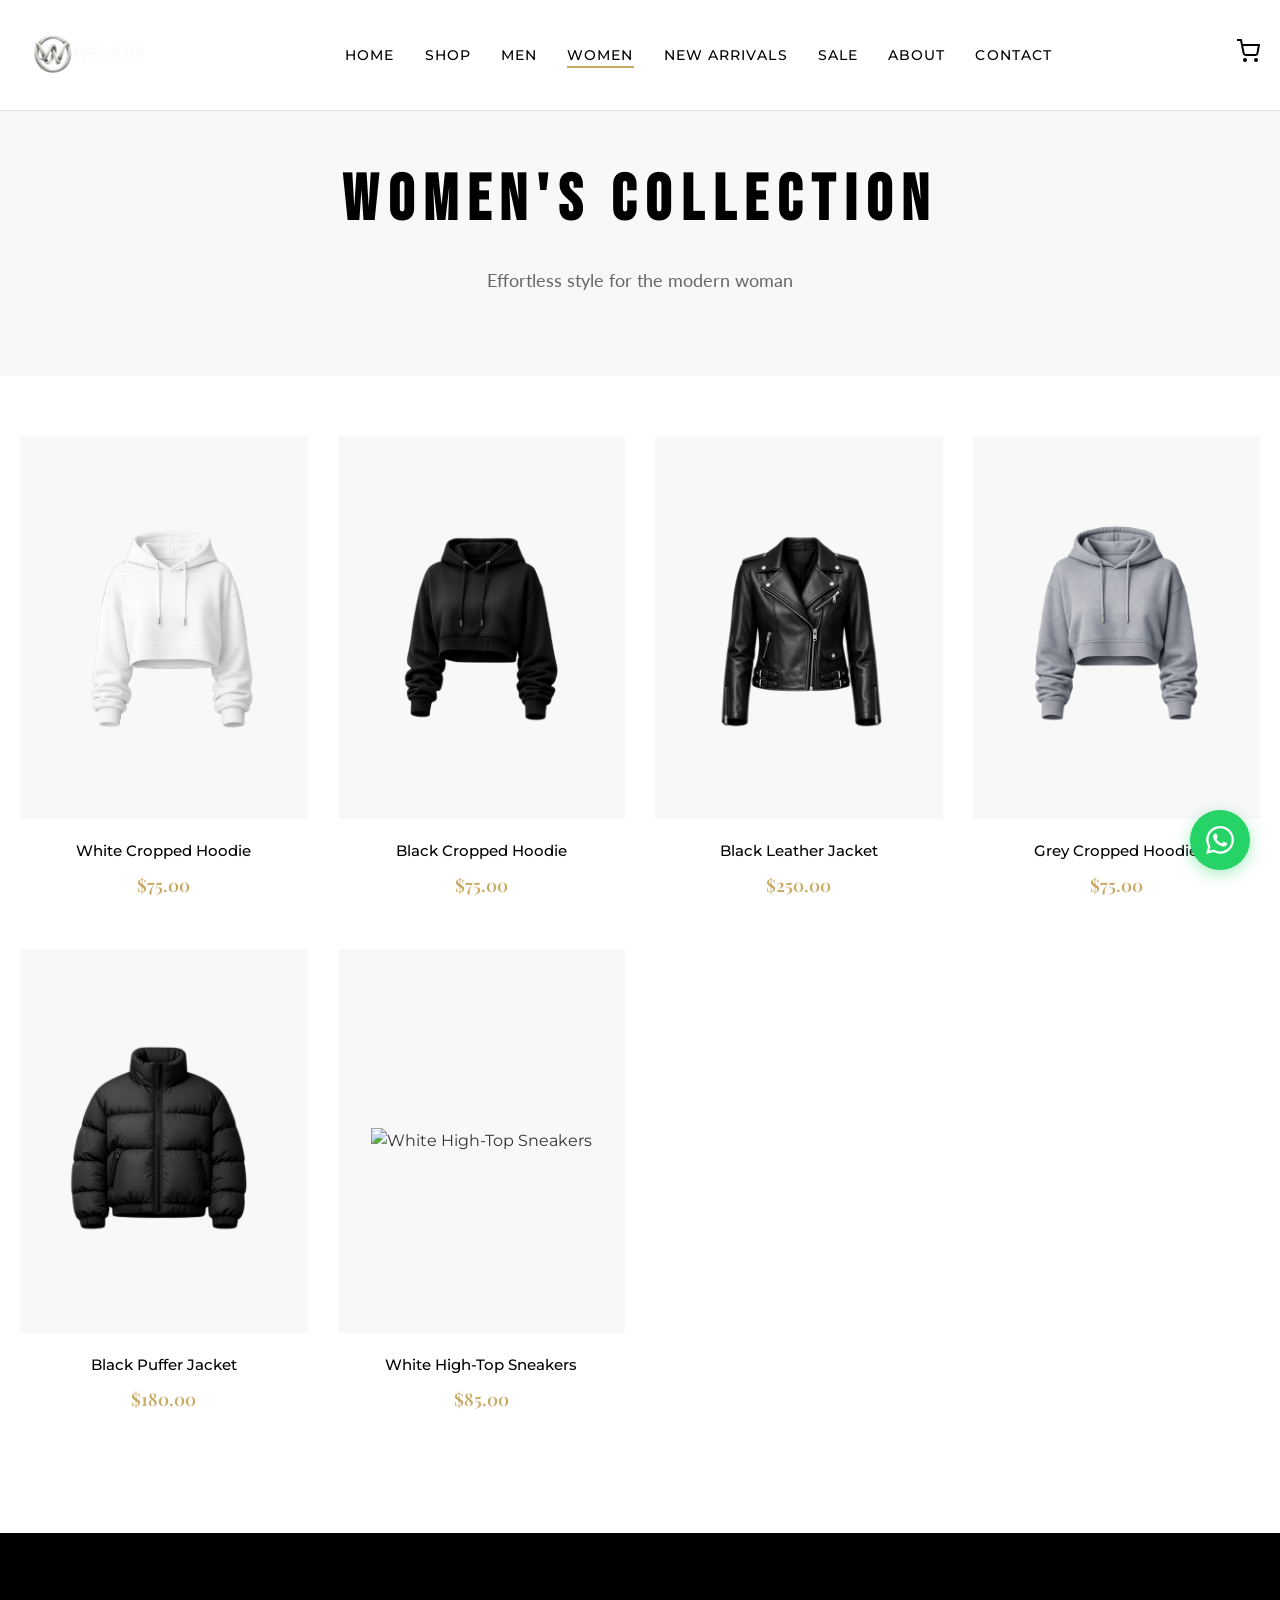
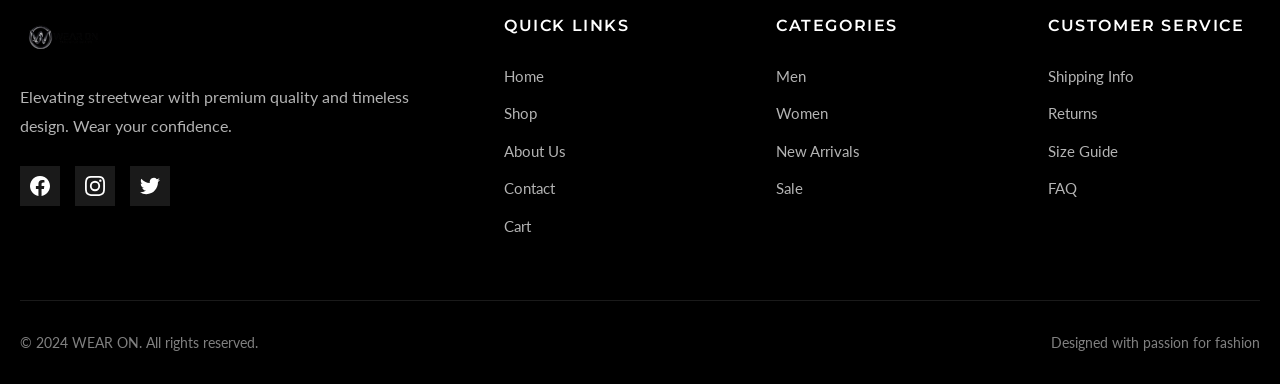
==== women.html @ d47f29a5 "Add files via upload" ====
<!DOCTYPE html>
<html lang="en">
<head>
    <meta charset="UTF-8">
    <meta name="viewport" content="width=device-width, initial-scale=1.0">
    <title>Women's Collection | WEAR ON - Premium Streetwear Fashion</title>
    <link rel="preconnect" href="https://fonts.googleapis.com">
    <link rel="preconnect" href="https://fonts.gstatic.com" crossorigin>
    <link href="https://fonts.googleapis.com/css2?family=Playfair+Display:wght@400;500;600;700&family=Montserrat:wght@300;400;500;600;700&family=Bebas+Neue&family=Lato:wght@300;400;700&display=swap" rel="stylesheet">
    <link rel="stylesheet" href="styles.css">
    <link rel="icon" type="image/png" href="logo2.png">
</head>
<body>
    <!-- Navigation -->
    <nav class="navbar">
        <div class="nav-container">
            <div class="nav-logo">
                <a href="index.html">
                    <img src="logo2.png" alt="WEAR ON" class="logo-img">
                </a>
            </div>
            <ul class="nav-menu">
                <li><a href="index.html" class="nav-link">Home</a></li>
                <li><a href="shop.html" class="nav-link">Shop</a></li>
                <li><a href="men.html" class="nav-link">Men</a></li>
                <li><a href="women.html" class="nav-link active">Women</a></li>
                <li><a href="new-arrivals.html" class="nav-link">New Arrivals</a></li>
                <li><a href="sale.html" class="nav-link">Sale</a></li>
                <li><a href="about.html" class="nav-link">About</a></li>
                <li><a href="contact.html" class="nav-link">Contact</a></li>
            </ul>
            <div class="nav-icons">
                <a href="cart.html" class="cart-icon">
                    <svg width="24" height="24" viewBox="0 0 24 24" fill="none" stroke="currentColor" stroke-width="2">
                        <circle cx="9" cy="21" r="1"></circle>
                        <circle cx="20" cy="21" r="1"></circle>
                        <path d="M1 1h4l2.68 13.39a2 2 0 0 0 2 1.61h9.72a2 2 0 0 0 2-1.61L23 6H6"></path>
                    </svg>
                    <span class="cart-count">0</span>
                </a>
                <button class="mobile-menu-toggle" id="mobileMenuToggle">
                    <span></span>
                    <span></span>
                    <span></span>
                </button>
            </div>
        </div>
    </nav>

    <!-- Mobile Menu -->
    <div class="mobile-menu" id="mobileMenu">
        <ul class="mobile-nav-menu">
            <li><a href="index.html">Home</a></li>
            <li><a href="shop.html">Shop</a></li>
            <li><a href="men.html">Men</a></li>
            <li><a href="women.html">Women</a></li>
            <li><a href="new-arrivals.html">New Arrivals</a></li>
            <li><a href="sale.html">Sale</a></li>
            <li><a href="about.html">About</a></li>
            <li><a href="contact.html">Contact</a></li>
        </ul>
    </div>

    <!-- Page Header -->
    <section class="page-header">
        <div class="container">
            <h1 class="page-title">WOMEN'S COLLECTION</h1>
            <p class="page-subtitle">Effortless style for the modern woman</p>
        </div>
    </section>

    <!-- Shop Section -->
    <section class="shop-section">
        <div class="container">
            <div class="products-grid">
                <!-- Women's Products -->
                <div class="product-card" data-id="2" data-name="White Cropped Hoodie" data-price="75">
                    <div class="product-image">
                        <img src="hoodie1.png" alt="White Cropped Hoodie">
                        <div class="product-actions">
                            <button class="add-to-cart-btn">Add to Cart</button>
                        </div>
                    </div>
                    <div class="product-info">
                        <h3 class="product-name">White Cropped Hoodie</h3>
                        <p class="product-price">$75.00</p>
                    </div>
                </div>

                <div class="product-card" data-id="7" data-name="Black Cropped Hoodie" data-price="75">
                    <div class="product-image">
                        <img src="hoodie2.png" alt="Black Cropped Hoodie">
                        <div class="product-actions">
                            <button class="add-to-cart-btn">Add to Cart</button>
                        </div>
                    </div>
                    <div class="product-info">
                        <h3 class="product-name">Black Cropped Hoodie</h3>
                        <p class="product-price">$75.00</p>
                    </div>
                </div>

                <div class="product-card" data-id="8" data-name="Black Leather Jacket" data-price="250">
                    <div class="product-image">
                        <img src="jacket2.png" alt="Black Leather Jacket">
                        <div class="product-actions">
                            <button class="add-to-cart-btn">Add to Cart</button>
                        </div>
                    </div>
                    <div class="product-info">
                        <h3 class="product-name">Black Leather Jacket</h3>
                        <p class="product-price">$250.00</p>
                    </div>
                </div>

                <div class="product-card" data-id="14" data-name="Grey Cropped Hoodie" data-price="75">
                    <div class="product-image">
                        <img src="hoodie3.png" alt="Grey Cropped Hoodie">
                        <div class="product-actions">
                            <button class="add-to-cart-btn">Add to Cart</button>
                        </div>
                    </div>
                    <div class="product-info">
                        <h3 class="product-name">Grey Cropped Hoodie</h3>
                        <p class="product-price">$75.00</p>
                    </div>
                </div>

                <div class="product-card" data-id="15" data-name="Black Puffer Jacket" data-price="180">
                    <div class="product-image">
                        <img src="jacket4.png" alt="Black Puffer Jacket">
                        <div class="product-actions">
                            <button class="add-to-cart-btn">Add to Cart</button>
                        </div>
                    </div>
                    <div class="product-info">
                        <h3 class="product-name">Black Puffer Jacket</h3>
                        <p class="product-price">$180.00</p>
                    </div>
                </div>

                <div class="product-card" data-id="17" data-name="White High-Top Sneakers" data-price="85">
                    <div class="product-image">
                        <img src="shoes3.png" alt="White High-Top Sneakers">
                        <div class="product-actions">
                            <button class="add-to-cart-btn">Add to Cart</button>
                        </div>
                    </div>
                    <div class="product-info">
                        <h3 class="product-name">White High-Top Sneakers</h3>
                        <p class="product-price">$85.00</p>
                    </div>
                </div>
            </div>
        </div>
    </section>

    <!-- Footer -->
    <footer class="footer">
        <div class="container">
            <div class="footer-grid">
                <div class="footer-brand">
                    <img src="logo2.png" alt="WEAR ON" class="footer-logo">
                    <p>Elevating streetwear with premium quality and timeless design. Wear your confidence.</p>
                    <div class="social-links">
                        <a href="#" class="social-link">
                            <svg width="20" height="20" viewBox="0 0 24 24" fill="currentColor">
                                <path d="M24 12.073c0-6.627-5.373-12-12-12s-12 5.373-12 12c0 5.99 4.388 10.954 10.125 11.854v-8.385H7.078v-3.47h3.047V9.43c0-3.007 1.792-4.669 4.533-4.669 1.312 0 2.686.235 2.686.235v2.953H15.83c-1.491 0-1.956.925-1.956 1.874v2.25h3.328l-.532 3.47h-2.796v8.385C19.612 23.027 24 18.062 24 12.073z"/>
                            </svg>
                        </a>
                        <a href="#" class="social-link">
                            <svg width="20" height="20" viewBox="0 0 24 24" fill="currentColor">
                                <path d="M12 2.163c3.204 0 3.584.012 4.85.07 3.252.148 4.771 1.691 4.919 4.919.058 1.265.069 1.645.069 4.849 0 3.205-.012 3.584-.069 4.849-.149 3.225-1.664 4.771-4.919 4.919-1.266.058-1.644.07-4.85.07-3.204 0-3.584-.012-4.849-.07-3.26-.149-4.771-1.699-4.919-4.92-.058-1.265-.07-1.644-.07-4.849 0-3.204.013-3.583.07-4.849.149-3.227 1.664-4.771 4.919-4.919 1.266-.057 1.645-.069 4.849-.069zM12 0C8.741 0 8.333.014 7.053.072 2.695.272.273 2.69.073 7.052.014 8.333 0 8.741 0 12c0 3.259.014 3.668.072 4.948.2 4.358 2.618 6.78 6.98 6.98C8.333 23.986 8.741 24 12 24c3.259 0 3.668-.014 4.948-.072 4.354-.2 6.782-2.618 6.979-6.98.059-1.28.073-1.689.073-4.948 0-3.259-.014-3.667-.072-4.947-.196-4.354-2.617-6.78-6.979-6.98C15.668.014 15.259 0 12 0zm0 5.838a6.162 6.162 0 100 12.324 6.162 6.162 0 000-12.324zM12 16a4 4 0 110-8 4 4 0 010 8zm6.406-11.845a1.44 1.44 0 100 2.881 1.44 1.44 0 000-2.881z"/>
                            </svg>
                        </a>
                        <a href="#" class="social-link">
                            <svg width="20" height="20" viewBox="0 0 24 24" fill="currentColor">
                                <path d="M23.953 4.57a10 10 0 01-2.825.775 4.958 4.958 0 002.163-2.723c-.951.555-2.005.959-3.127 1.184a4.92 4.92 0 00-8.384 4.482C7.69 8.095 4.067 6.13 1.64 3.162a4.822 4.822 0 00-.666 2.475c0 1.71.87 3.213 2.188 4.096a4.904 4.904 0 01-2.228-.616v.06a4.923 4.923 0 003.946 4.827 4.996 4.996 0 01-2.212.085 4.936 4.936 0 004.604 3.417 9.867 9.867 0 01-6.102 2.105c-.39 0-.779-.023-1.17-.067a13.995 13.995 0 007.557 2.209c9.053 0 13.998-7.496 13.998-13.985 0-.21 0-.42-.015-.63A9.935 9.935 0 0024 4.59z"/>
                            </svg>
                        </a>
                    </div>
                </div>
                
                <div class="footer-links">
                    <h4>Quick Links</h4>
                    <ul>
                        <li><a href="index.html">Home</a></li>
                        <li><a href="shop.html">Shop</a></li>
                        <li><a href="about.html">About Us</a></li>
                        <li><a href="contact.html">Contact</a></li>
                        <li><a href="cart.html">Cart</a></li>
                    </ul>
                </div>
                
                <div class="footer-links">
                    <h4>Categories</h4>
                    <ul>
                        <li><a href="men.html">Men</a></li>
                        <li><a href="women.html">Women</a></li>
                        <li><a href="new-arrivals.html">New Arrivals</a></li>
                        <li><a href="sale.html">Sale</a></li>
                    </ul>
                </div>
                
                <div class="footer-links">
                    <h4>Customer Service</h4>
                    <ul>
                        <li><a href="#">Shipping Info</a></li>
                        <li><a href="#">Returns</a></li>
                        <li><a href="#">Size Guide</a></li>
                        <li><a href="#">FAQ</a></li>
                    </ul>
                </div>
            </div>
            
            <div class="footer-bottom">
                <p>&copy; 2024 WEAR ON. All rights reserved.</p>
                <p>Designed with passion for fashion</p>
            </div>
        </div>
    </footer>

    <!-- Cart Notification -->
    <div class="cart-notification" id="cartNotification">
        <div class="notification-content">
            <svg width="24" height="24" viewBox="0 0 24 24" fill="none" stroke="currentColor" stroke-width="2">
                <polyline points="20 6 9 17 4 12"></polyline>
            </svg>
            <span>Item added to cart!</span>
        </div>
    </div>

    <!-- WhatsApp Float Button -->
    <a href="https://wa.me/923312313737" target="_blank" class="whatsapp-float">
        <svg width="28" height="28" viewBox="0 0 24 24" fill="currentColor">
            <path d="M17.472 14.382c-.297-.149-1.758-.867-2.03-.967-.273-.099-.471-.148-.67.15-.197.297-.767.966-.94 1.164-.173.199-.347.223-.644.075-.297-.15-1.255-.463-2.39-1.475-.883-.788-1.48-1.761-1.653-2.059-.173-.297-.018-.458.13-.606.134-.133.298-.347.446-.52.149-.174.198-.298.298-.497.099-.198.05-.371-.025-.52-.075-.149-.669-1.612-.916-2.207-.242-.579-.487-.5-.669-.51-.173-.008-.371-.01-.57-.01-.198 0-.52.074-.792.372-.272.297-1.04 1.016-1.04 2.479 0 1.462 1.065 2.875 1.213 3.074.149.198 2.096 3.2 5.077 4.487.709.306 1.262.489 1.694.625.712.227 1.36.195 1.871.118.571-.085 1.758-.719 2.006-1.413.248-.694.248-1.289.173-1.413-.074-.124-.272-.198-.57-.347m-5.421 7.403h-.004a9.87 9.87 0 01-5.031-1.378l-.361-.214-3.741.982.998-3.648-.235-.374a9.86 9.86 0 01-1.51-5.26c.001-5.45 4.436-9.884 9.888-9.884 2.64 0 5.122 1.03 6.988 2.898a9.825 9.825 0 012.893 6.994c-.003 5.45-4.437 9.884-9.885 9.884m8.413-18.297A11.815 11.815 0 0012.05 0C5.495 0 .16 5.335.157 11.892c0 2.096.547 4.142 1.588 5.945L.057 24l6.305-1.654a11.882 11.882 0 005.683 1.448h.005c6.554 0 11.89-5.335 11.893-11.893a11.821 11.821 0 00-3.48-8.413Z"/>
        </svg>
    </a>

    <script src="script.js"></script>
</body>
</html>
---- styles.css ----
/* ========================================
   WEAR ON - Premium Streetwear Styles
   Multiple Fonts: Playfair Display, Montserrat, Bebas Neue, Lato
======================================== */

/* CSS Variables */
:root {
    --primary-color: #000000;
    --secondary-color: #ffffff;
    --accent-color: #c9a962;
    --text-color: #333333;
    --text-light: #666666;
    --bg-light: #f8f8f8;
    --bg-dark: #1a1a1a;
    --border-color: #e0e0e0;
    --success-color: #28a745;
    --whatsapp-color: #25d366;
    
    --font-display: 'Playfair Display', serif;
    --font-body: 'Montserrat', sans-serif;
    --font-accent: 'Bebas Neue', sans-serif;
    --font-alt: 'Lato', sans-serif;
    
    --transition: all 0.3s ease;
    --shadow: 0 4px 20px rgba(0, 0, 0, 0.1);
    --shadow-hover: 0 8px 30px rgba(0, 0, 0, 0.15);
}

/* Reset & Base */
* {
    margin: 0;
    padding: 0;
    box-sizing: border-box;
}

html {
    scroll-behavior: smooth;
}

body {
    font-family: var(--font-body);
    color: var(--text-color);
    line-height: 1.6;
    background-color: var(--secondary-color);
    overflow-x: hidden;
}

a {
    text-decoration: none;
    color: inherit;
    transition: var(--transition);
}

ul {
    list-style: none;
}

img {
    max-width: 100%;
    height: auto;
    display: block;
}

.container {
    max-width: 1400px;
    margin: 0 auto;
    padding: 0 20px;
}

/* ========================================
   Typography
======================================== */

.section-title {
    font-family: var(--font-display);
    font-size: 3rem;
    font-weight: 600;
    text-align: center;
    margin-bottom: 1rem;
    color: var(--primary-color);
    letter-spacing: -0.02em;
}

.section-subtitle {
    font-family: var(--font-alt);
    font-size: 1.1rem;
    text-align: center;
    color: var(--text-light);
    margin-bottom: 3rem;
    font-weight: 300;
}

/* ========================================
   Buttons
======================================== */

.btn {
    display: inline-flex;
    align-items: center;
    justify-content: center;
    gap: 8px;
    padding: 14px 32px;
    font-family: var(--font-body);
    font-size: 0.9rem;
    font-weight: 600;
    text-transform: uppercase;
    letter-spacing: 0.1em;
    border: none;
    cursor: pointer;
    transition: var(--transition);
    border-radius: 0;
}

.btn-primary {
    background-color: var(--primary-color);
    color: var(--secondary-color);
}

.btn-primary:hover {
    background-color: var(--accent-color);
    transform: translateY(-2px);
    box-shadow: var(--shadow);
}

.btn-secondary {
    background-color: transparent;
    color: var(--primary-color);
    border: 2px solid var(--primary-color);
}

.btn-secondary:hover {
    background-color: var(--primary-color);
    color: var(--secondary-color);
}

.btn-whatsapp {
    background-color: var(--whatsapp-color);
    color: var(--secondary-color);
    padding: 16px 32px;
    font-size: 1rem;
}

.btn-whatsapp:hover {
    background-color: #128c7e;
    transform: translateY(-2px);
    box-shadow: 0 4px 15px rgba(37, 211, 102, 0.4);
}

/* ========================================
   Navigation
======================================== */

.navbar {
    position: fixed;
    top: 0;
    left: 0;
    width: 100%;
    background-color: rgba(255, 255, 255, 0.95);
    backdrop-filter: blur(10px);
    z-index: 1000;
    border-bottom: 1px solid var(--border-color);
    transition: var(--transition);
}

.nav-container {
    max-width: 1400px;
    margin: 0 auto;
    padding: 15px 20px;
    display: flex;
    justify-content: space-between;
    align-items: center;
}

.nav-logo .logo-img {
    height: 80px;
    width: auto;
}

.nav-menu {
    display: flex;
    gap: 30px;
}

.nav-link {
    font-family: var(--font-body);
    font-size: 0.85rem;
    font-weight: 500;
    text-transform: uppercase;
    letter-spacing: 0.08em;
    color: var(--primary-color);
    position: relative;
    padding: 5px 0;
}

.nav-link::after {
    content: '';
    position: absolute;
    bottom: 0;
    left: 0;
    width: 0;
    height: 2px;
    background-color: var(--accent-color);
    transition: var(--transition);
}

.nav-link:hover::after,
.nav-link.active::after {
    width: 100%;
}

.nav-icons {
    display: flex;
    align-items: center;
    gap: 20px;
}

.cart-icon {
    position: relative;
    color: var(--primary-color);
    transition: var(--transition);
}

.cart-icon:hover {
    color: var(--accent-color);
}

.cart-count {
    position: absolute;
    top: -8px;
    right: -8px;
    background-color: var(--accent-color);
    color: var(--secondary-color);
    font-size: 0.7rem;
    font-weight: 700;
    width: 18px;
    height: 18px;
    border-radius: 50%;
    display: flex;
    align-items: center;
    justify-content: center;
}

.mobile-menu-toggle {
    display: none;
    flex-direction: column;
    gap: 5px;
    background: none;
    border: none;
    cursor: pointer;
    padding: 5px;
}

.mobile-menu-toggle span {
    display: block;
    width: 25px;
    height: 2px;
    background-color: var(--primary-color);
    transition: var(--transition);
}

.mobile-menu {
    display: none;
    position: fixed;
    top: 80px;
    left: 0;
    width: 100%;
    height: calc(100vh - 80px);
    background-color: var(--secondary-color);
    z-index: 999;
    padding: 40px 20px;
    transform: translateX(-100%);
    transition: var(--transition);
}

.mobile-menu.active {
    transform: translateX(0);
}

.mobile-nav-menu {
    display: flex;
    flex-direction: column;
    gap: 25px;
}

.mobile-nav-menu a {
    font-family: var(--font-display);
    font-size: 1.5rem;
    font-weight: 500;
    color: var(--primary-color);
    padding: 10px 0;
    border-bottom: 1px solid var(--border-color);
}

/* ========================================
   Hero Section
======================================== */

.hero {
    min-height: 100vh;
    display: flex;
    flex-direction: column;
    justify-content: center;
    align-items: center;
    background: linear-gradient(135deg, #f5f5f5 0%, #e8e8e8 100%);
    position: relative;
    padding: 120px 20px 80px;
    text-align: center;
}

.hero-content {
    max-width: 800px;
    animation: fadeInUp 1s ease;
}

.hero-title {
    font-family: var(--font-accent);
    font-size: 8rem;
    font-weight: 400;
    letter-spacing: 0.15em;
    color: var(--primary-color);
    margin-bottom: 10px;
    line-height: 1;
}

.hero-subtitle {
    font-family: var(--font-display);
    font-size: 2rem;
    font-weight: 400;
    font-style: italic;
    color: var(--accent-color);
    margin-bottom: 20px;
    letter-spacing: 0.1em;
}

.hero-description {
    font-family: var(--font-alt);
    font-size: 1.1rem;
    color: var(--text-light);
    margin-bottom: 40px;
    line-height: 1.8;
    max-width: 600px;
    margin-left: auto;
    margin-right: auto;
}

.hero-buttons {
    display: flex;
    gap: 20px;
    justify-content: center;
    flex-wrap: wrap;
}

.hero-scroll {
    position: absolute;
    bottom: 40px;
    left: 50%;
    transform: translateX(-50%);
    display: flex;
    flex-direction: column;
    align-items: center;
    gap: 10px;
    color: var(--text-light);
    font-size: 0.8rem;
    text-transform: uppercase;
    letter-spacing: 0.1em;
    animation: bounce 2s infinite;
}

.scroll-arrow {
    width: 20px;
    height: 20px;
    border-right: 2px solid var(--text-light);
    border-bottom: 2px solid var(--text-light);
    transform: rotate(45deg);
}

@keyframes fadeInUp {
    from {
        opacity: 0;
        transform: translateY(30px);
    }
    to {
        opacity: 1;
        transform: translateY(0);
    }
}

@keyframes bounce {
    0%, 20%, 50%, 80%, 100% {
        transform: translateX(-50%) translateY(0);
    }
    40% {
        transform: translateX(-50%) translateY(-10px);
    }
    60% {
        transform: translateX(-50%) translateY(-5px);
    }
}

/* ========================================
   Categories Section
======================================== */

.categories {
    padding: 100px 0;
    background-color: var(--secondary-color);
}

.category-grid {
    display: grid;
    grid-template-columns: repeat(4, 1fr);
    gap: 25px;
}

.category-card {
    position: relative;
    overflow: hidden;
    aspect-ratio: 3/4;
    background-color: var(--bg-light);
    display: flex;
    align-items: center;
    justify-content: center;
}

.category-image {
    width: 100%;
    height: 100%;
    display: flex;
    align-items: center;
    justify-content: center;
    padding: 30px;
}

.category-image img {
    max-height: 80%;
    object-fit: contain;
    transition: var(--transition);
}

.category-overlay {
    position: absolute;
    bottom: 0;
    left: 0;
    width: 100%;
    padding: 30px;
    background: linear-gradient(to top, rgba(0,0,0,0.8), transparent);
    color: var(--secondary-color);
    transform: translateY(20px);
    opacity: 0;
    transition: var(--transition);
}

.category-overlay h3 {
    font-family: var(--font-accent);
    font-size: 1.8rem;
    letter-spacing: 0.1em;
    margin-bottom: 5px;
}

.category-overlay span {
    font-size: 0.85rem;
    text-transform: uppercase;
    letter-spacing: 0.1em;
}

.category-card:hover .category-overlay {
    transform: translateY(0);
    opacity: 1;
}

.category-card:hover .category-image img {
    transform: scale(1.05);
}

/* ========================================
   Products Section
======================================== */

.products-section {
    padding: 100px 0;
    background-color: var(--bg-light);
}

.products-grid {
    display: grid;
    grid-template-columns: repeat(4, 1fr);
    gap: 30px;
}

.product-card {
    background-color: var(--secondary-color);
    overflow: hidden;
    transition: var(--transition);
}

.product-card:hover {
    box-shadow: var(--shadow-hover);
    transform: translateY(-5px);
}

.product-image {
    position: relative;
    aspect-ratio: 3/4;
    background-color: var(--bg-light);
    display: flex;
    align-items: center;
    justify-content: center;
    padding: 30px;
    overflow: hidden;
}

.product-image img {
    max-height: 85%;
    object-fit: contain;
    transition: var(--transition);
}

.product-actions {
    position: absolute;
    bottom: 0;
    left: 0;
    width: 100%;
    padding: 20px;
    background: linear-gradient(to top, rgba(0,0,0,0.8), transparent);
    transform: translateY(100%);
    transition: var(--transition);
}

.product-card:hover .product-actions {
    transform: translateY(0);
}

.add-to-cart-btn {
    width: 100%;
    padding: 14px;
    background-color: var(--secondary-color);
    color: var(--primary-color);
    border: none;
    font-family: var(--font-body);
    font-size: 0.85rem;
    font-weight: 600;
    text-transform: uppercase;
    letter-spacing: 0.1em;
    cursor: pointer;
    transition: var(--transition);
}

.add-to-cart-btn:hover {
    background-color: var(--accent-color);
    color: var(--secondary-color);
}

.product-info {
    padding: 20px;
    text-align: center;
}

.product-name {
    font-family: var(--font-body);
    font-size: 0.95rem;
    font-weight: 500;
    color: var(--primary-color);
    margin-bottom: 8px;
}

.product-price {
    font-family: var(--font-display);
    font-size: 1.1rem;
    font-weight: 600;
    color: var(--accent-color);
}

/* ========================================
   About Section
======================================== */

.about-section {
    padding: 100px 0;
    background-color: var(--secondary-color);
}

.about-content {
    display: grid;
    grid-template-columns: 1fr 1fr;
    gap: 80px;
    align-items: center;
}

.about-text .section-title {
    text-align: left;
    margin-bottom: 20px;
}

.about-lead {
    font-family: var(--font-display);
    font-size: 1.4rem;
    font-weight: 500;
    color: var(--primary-color);
    margin-bottom: 20px;
    line-height: 1.5;
}

.about-text p {
    font-family: var(--font-alt);
    color: var(--text-light);
    margin-bottom: 15px;
    line-height: 1.8;
}

.about-stats {
    display: flex;
    gap: 40px;
    margin: 40px 0;
    padding: 30px 0;
    border-top: 1px solid var(--border-color);
    border-bottom: 1px solid var(--border-color);
}

.stat {
    text-align: center;
}

.stat-number {
    display: block;
    font-family: var(--font-accent);
    font-size: 2.5rem;
    color: var(--accent-color);
    line-height: 1;
}

.stat-label {
    font-family: var(--font-alt);
    font-size: 0.85rem;
    color: var(--text-light);
    text-transform: uppercase;
    letter-spacing: 0.05em;
}

.about-image {
    display: flex;
    align-items: center;
    justify-content: center;
    background-color: var(--bg-light);
    padding: 60px;
}

.about-image img {
    max-height: 500px;
    object-fit: contain;
}

/* ========================================
   Contact Section
======================================== */

.contact-section {
    padding: 100px 0;
    background-color: var(--bg-light);
}

.contact-grid {
    display: grid;
    grid-template-columns: 1fr 1fr;
    gap: 60px;
}

.contact-info {
    display: flex;
    flex-direction: column;
    gap: 30px;
}

.contact-item {
    display: flex;
    align-items: flex-start;
    gap: 20px;
}

.contact-icon {
    width: 50px;
    height: 50px;
    background-color: var(--primary-color);
    color: var(--secondary-color);
    display: flex;
    align-items: center;
    justify-content: center;
    flex-shrink: 0;
}

.contact-details h4 {
    font-family: var(--font-body);
    font-size: 1rem;
    font-weight: 600;
    margin-bottom: 5px;
    text-transform: uppercase;
    letter-spacing: 0.05em;
}

.contact-details a,
.contact-details p {
    font-family: var(--font-alt);
    color: var(--text-light);
    font-size: 1rem;
}

.contact-details a:hover {
    color: var(--accent-color);
}

.whatsapp-button {
    margin-top: 20px;
}

.contact-form-wrapper {
    background-color: var(--secondary-color);
    padding: 40px;
}

.contact-form {
    display: flex;
    flex-direction: column;
    gap: 20px;
}

.form-group {
    display: flex;
    flex-direction: column;
    gap: 8px;
}

.form-group label {
    font-family: var(--font-body);
    font-size: 0.85rem;
    font-weight: 500;
    text-transform: uppercase;
    letter-spacing: 0.05em;
    color: var(--primary-color);
}

.form-group input,
.form-group textarea {
    padding: 14px;
    border: 1px solid var(--border-color);
    font-family: var(--font-alt);
    font-size: 1rem;
    transition: var(--transition);
    background-color: transparent;
}

.form-group input:focus,
.form-group textarea:focus {
    outline: none;
    border-color: var(--accent-color);
}

/* ========================================
   Footer
======================================== */

.footer {
    background-color: var(--primary-color);
    color: var(--secondary-color);
    padding: 80px 0 30px;
}

.footer-grid {
    display: grid;
    grid-template-columns: 2fr 1fr 1fr 1fr;
    gap: 60px;
    margin-bottom: 60px;
}

.footer-logo {
    height: 50px;
    width: auto;
    margin-bottom: 20px;
    filter: invert(1);
}

.footer-brand p {
    font-family: var(--font-alt);
    color: rgba(255, 255, 255, 0.7);
    line-height: 1.8;
    margin-bottom: 25px;
}

.social-links {
    display: flex;
    gap: 15px;
}

.social-link {
    width: 40px;
    height: 40px;
    background-color: rgba(255, 255, 255, 0.1);
    display: flex;
    align-items: center;
    justify-content: center;
    transition: var(--transition);
}

.social-link:hover {
    background-color: var(--accent-color);
    transform: translateY(-3px);
}

.footer-links h4 {
    font-family: var(--font-body);
    font-size: 1rem;
    font-weight: 600;
    text-transform: uppercase;
    letter-spacing: 0.1em;
    margin-bottom: 25px;
}

.footer-links ul {
    display: flex;
    flex-direction: column;
    gap: 12px;
}

.footer-links a {
    font-family: var(--font-alt);
    color: rgba(255, 255, 255, 0.7);
    font-size: 0.95rem;
    transition: var(--transition);
}

.footer-links a:hover {
    color: var(--accent-color);
    padding-left: 5px;
}

.footer-bottom {
    padding-top: 30px;
    border-top: 1px solid rgba(255, 255, 255, 0.1);
    display: flex;
    justify-content: space-between;
    align-items: center;
    flex-wrap: wrap;
    gap: 15px;
}

.footer-bottom p {
    font-family: var(--font-alt);
    font-size: 0.9rem;
    color: rgba(255, 255, 255, 0.5);
}

/* ========================================
   Cart Notification
======================================== */

.cart-notification {
    position: fixed;
    bottom: 100px;
    right: 30px;
    background-color: var(--primary-color);
    color: var(--secondary-color);
    padding: 16px 24px;
    display: flex;
    align-items: center;
    gap: 12px;
    transform: translateX(150%);
    transition: var(--transition);
    z-index: 1001;
    box-shadow: var(--shadow);
}

.cart-notification.show {
    transform: translateX(0);
}

.notification-content {
    display: flex;
    align-items: center;
    gap: 10px;
    font-family: var(--font-body);
    font-size: 0.9rem;
    font-weight: 500;
}

.notification-content svg {
    color: var(--success-color);
}

/* ========================================
   WhatsApp Float Button
======================================== */

.whatsapp-float {
    position: fixed;
    bottom: 30px;
    right: 30px;
    width: 60px;
    height: 60px;
    background-color: var(--whatsapp-color);
    color: var(--secondary-color);
    border-radius: 50%;
    display: flex;
    align-items: center;
    justify-content: center;
    box-shadow: 0 4px 15px rgba(37, 211, 102, 0.4);
    z-index: 1000;
    transition: var(--transition);
    animation: pulse 2s infinite;
}

.whatsapp-float:hover {
    transform: scale(1.1);
    box-shadow: 0 6px 20px rgba(37, 211, 102, 0.6);
}

@keyframes pulse {
    0% {
        box-shadow: 0 0 0 0 rgba(37, 211, 102, 0.7);
    }
    70% {
        box-shadow: 0 0 0 15px rgba(37, 211, 102, 0);
    }
    100% {
        box-shadow: 0 0 0 0 rgba(37, 211, 102, 0);
    }
}

/* ========================================
   Responsive Design
======================================== */

@media (max-width: 1200px) {
    .products-grid {
        grid-template-columns: repeat(3, 1fr);
    }
    
    .category-grid {
        grid-template-columns: repeat(2, 1fr);
    }
    
    .footer-grid {
        grid-template-columns: repeat(2, 1fr);
    }
}

@media (max-width: 992px) {
    .nav-menu {
        display: none;
    }
    
    .mobile-menu-toggle {
        display: flex;
    }
    
    .mobile-menu {
        display: block;
    }
    
    .hero-title {
        font-size: 5rem;
    }
    
    .hero-subtitle {
        font-size: 1.5rem;
    }
    
    .about-content {
        grid-template-columns: 1fr;
        gap: 50px;
    }
    
    .about-text .section-title {
        text-align: center;
    }
    
    .about-stats {
        justify-content: center;
    }
    
    .contact-grid {
        grid-template-columns: 1fr;
    }
    
    .section-title {
        font-size: 2.5rem;
    }
}

@media (max-width: 768px) {
    .products-grid {
        grid-template-columns: repeat(2, 1fr);
        gap: 20px;
    }
    
    .hero-title {
        font-size: 4rem;
    }
    
    .hero-buttons {
        flex-direction: column;
        align-items: center;
    }
    
    .btn {
        width: 100%;
        max-width: 280px;
    }
    
    .footer-grid {
        grid-template-columns: 1fr;
        gap: 40px;
    }
    
    .about-stats {
        flex-direction: column;
        gap: 20px;
    }
    
    .footer-bottom {
        flex-direction: column;
        text-align: center;
    }
}

@media (max-width: 480px) {
    .hero-title {
        font-size: 3rem;
    }
    
    .hero-subtitle {
        font-size: 1.2rem;
    }
    
    .section-title {
        font-size: 2rem;
    }
    
    .products-grid {
        grid-template-columns: 1fr;
    }
    
    .category-grid {
        grid-template-columns: 1fr;
    }
    
    .contact-form-wrapper {
        padding: 25px;
    }
}

/* ========================================
   Shop Page Styles
======================================== */

.page-header {
    padding: 150px 0 80px;
    background-color: var(--bg-light);
    text-align: center;
}

.page-title {
    font-family: var(--font-accent);
    font-size: 4rem;
    letter-spacing: 0.15em;
    color: var(--primary-color);
    margin-bottom: 15px;
}

.page-subtitle {
    font-family: var(--font-alt);
    color: var(--text-light);
    font-size: 1.1rem;
}

.shop-section {
    padding: 60px 0 100px;
    background-color: var(--secondary-color);
}

/* ========================================
   Cart Page Styles
======================================== */

.cart-section {
    padding: 150px 0 100px;
    background-color: var(--bg-light);
    min-height: 100vh;
}

.cart-container {
    max-width: 1000px;
    margin: 0 auto;
}

.cart-empty {
    text-align: center;
    padding: 80px 20px;
}

.cart-empty h3 {
    font-family: var(--font-display);
    font-size: 2rem;
    margin-bottom: 20px;
}

.cart-empty p {
    color: var(--text-light);
    margin-bottom: 30px;
}

.cart-items {
    background-color: var(--secondary-color);
    margin-bottom: 30px;
}

.cart-item {
    display: grid;
    grid-template-columns: 120px 1fr auto auto;
    gap: 30px;
    align-items: center;
    padding: 30px;
    border-bottom: 1px solid var(--border-color);
}

.cart-item-image {
    width: 120px;
    height: 150px;
    background-color: var(--bg-light);
    display: flex;
    align-items: center;
    justify-content: center;
    padding: 15px;
}

.cart-item-image img {
    max-height: 100%;
    object-fit: contain;
}

.cart-item-details h4 {
    font-family: var(--font-body);
    font-size: 1.1rem;
    margin-bottom: 8px;
}

.cart-item-details p {
    color: var(--accent-color);
    font-family: var(--font-display);
    font-weight: 600;
}

.cart-item-quantity {
    display: flex;
    align-items: center;
    gap: 15px;
}

.quantity-btn {
    width: 35px;
    height: 35px;
    border: 1px solid var(--border-color);
    background: none;
    cursor: pointer;
    font-size: 1.2rem;
    transition: var(--transition);
}

.quantity-btn:hover {
    background-color: var(--primary-color);
    color: var(--secondary-color);
}

.cart-item-total {
    font-family: var(--font-display);
    font-size: 1.2rem;
    font-weight: 600;
}

.remove-item {
    background: none;
    border: none;
    color: var(--text-light);
    cursor: pointer;
    transition: var(--transition);
}

.remove-item:hover {
    color: #dc3545;
}

.cart-summary {
    background-color: var(--secondary-color);
    padding: 30px;
}

.cart-summary h3 {
    font-family: var(--font-display);
    font-size: 1.5rem;
    margin-bottom: 25px;
}

.summary-row {
    display: flex;
    justify-content: space-between;
    margin-bottom: 15px;
    font-family: var(--font-alt);
}

.summary-row.total {
    font-family: var(--font-body);
    font-weight: 600;
    font-size: 1.2rem;
    padding-top: 15px;
    border-top: 1px solid var(--border-color);
    margin-top: 15px;
}

.checkout-btn {
    width: 100%;
    margin-top: 25px;
}

/* ========================================
   About Page Styles
======================================== */

.about-page {
    padding: 150px 0 100px;
    background-color: var(--secondary-color);
}

.about-hero {
    text-align: center;
    max-width: 800px;
    margin: 0 auto 80px;
}

.about-hero h2 {
    font-family: var(--font-display);
    font-size: 2.5rem;
    margin-bottom: 25px;
}

.about-hero p {
    font-family: var(--font-alt);
    font-size: 1.1rem;
    color: var(--text-light);
    line-height: 1.8;
}

.values-grid {
    display: grid;
    grid-template-columns: repeat(3, 1fr);
    gap: 40px;
    margin-top: 60px;
}

.value-card {
    text-align: center;
    padding: 40px;
    background-color: var(--bg-light);
}

.value-icon {
    width: 70px;
    height: 70px;
    background-color: var(--primary-color);
    color: var(--secondary-color);
    display: flex;
    align-items: center;
    justify-content: center;
    margin: 0 auto 25px;
}

.value-card h3 {
    font-family: var(--font-body);
    font-size: 1.2rem;
    margin-bottom: 15px;
    text-transform: uppercase;
    letter-spacing: 0.05em;
}

.value-card p {
    font-family: var(--font-alt);
    color: var(--text-light);
    line-height: 1.7;
}

/* ========================================
   Contact Page Styles
======================================== */

.contact-page {
    padding: 150px 0 100px;
    background-color: var(--bg-light);
}

.contact-wrapper {
    max-width: 1000px;
    margin: 0 auto;
}

/* ========================================
   Sale Page Styles
======================================== */

.sale-badge {
    position: absolute;
    top: 15px;
    left: 15px;
    background-color: #dc3545;
    color: var(--secondary-color);
    padding: 8px 15px;
    font-family: var(--font-body);
    font-size: 0.75rem;
    font-weight: 600;
    text-transform: uppercase;
    letter-spacing: 0.1em;
}

.original-price {
    text-decoration: line-through;
    color: var(--text-light);
    margin-right: 10px;
    font-size: 0.9rem;
}

.sale-price {
    color: #dc3545;
}

/* New Badge */
.new-badge {
    position: absolute;
    top: 15px;
    left: 15px;
    background-color: var(--accent-color);
    color: var(--secondary-color);
    padding: 8px 15px;
    font-family: var(--font-body);
    font-size: 0.75rem;
    font-weight: 600;
    text-transform: uppercase;
    letter-spacing: 0.1em;
    z-index: 10;
}
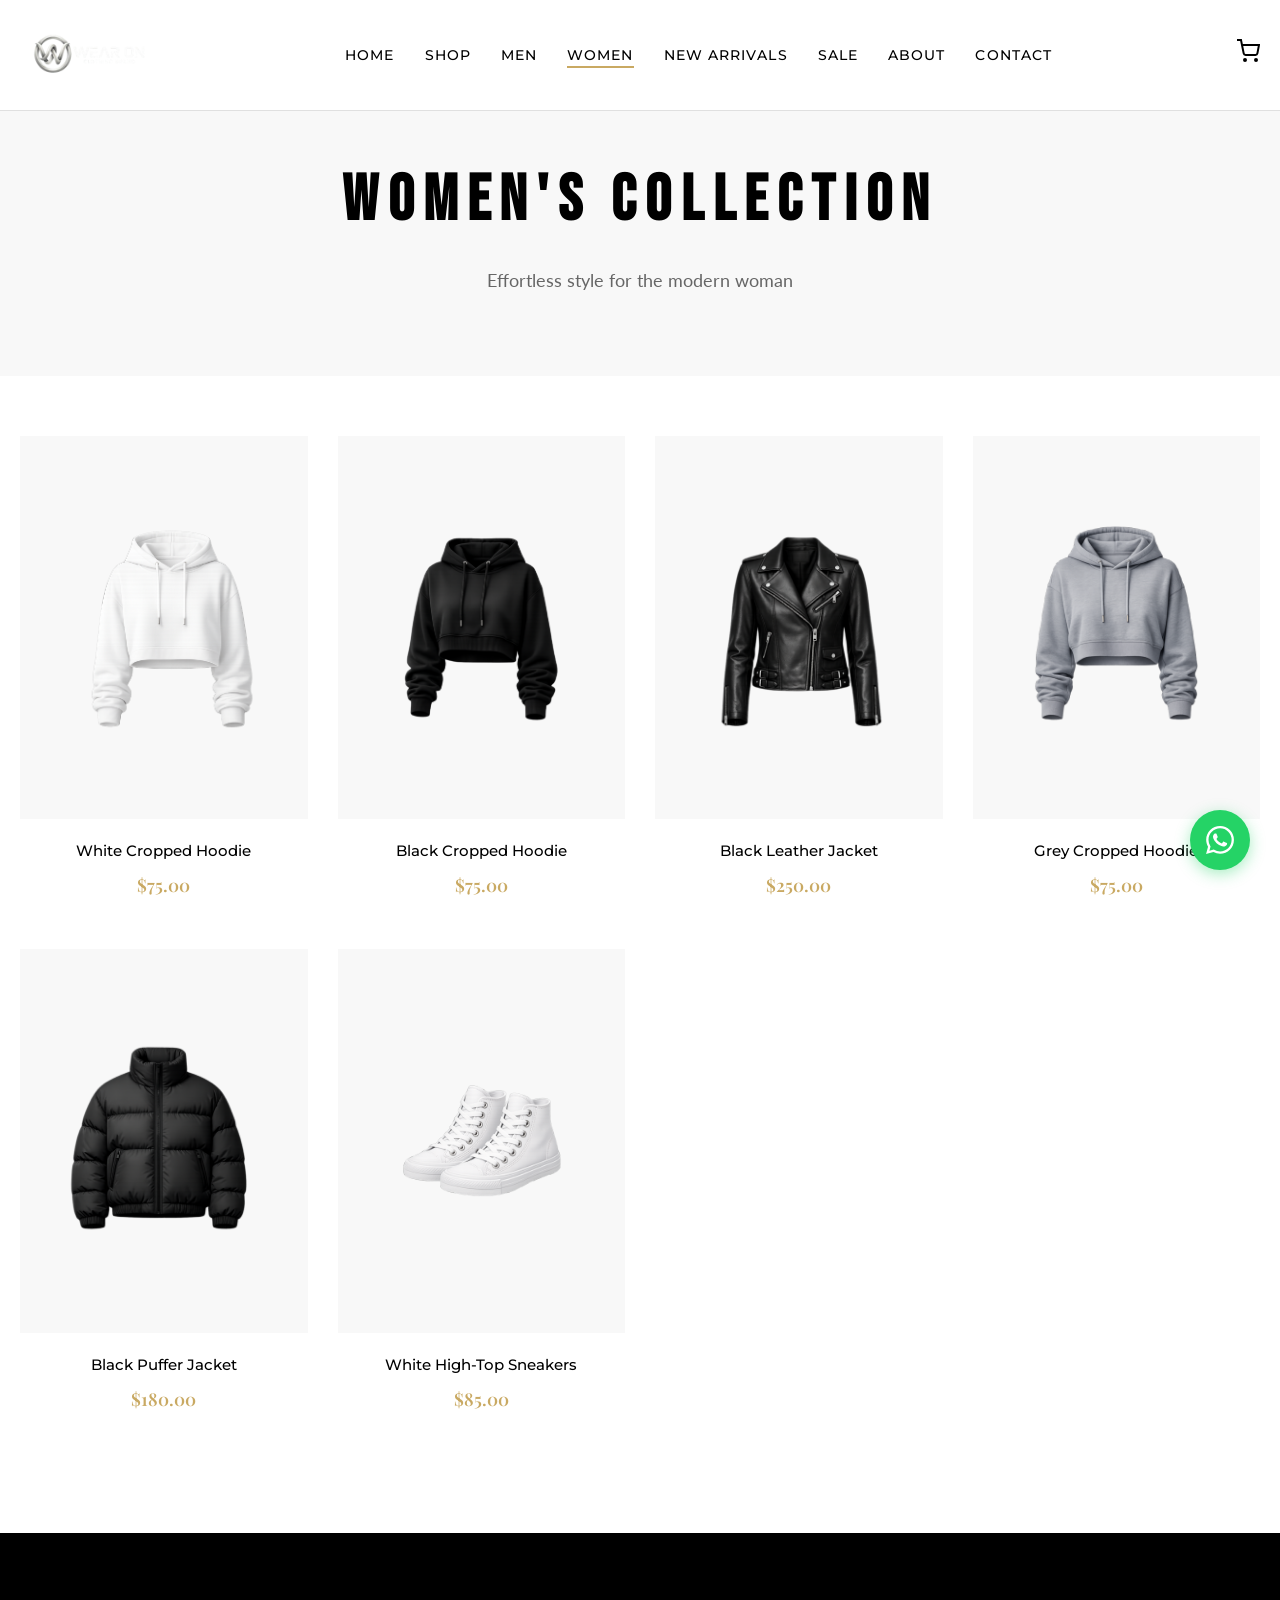
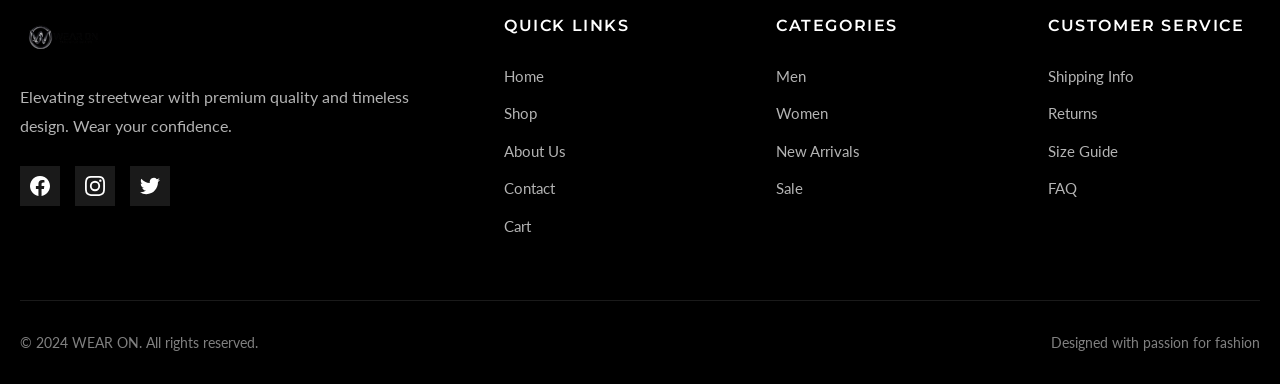
==== commit b3a8b0d4: "Update women.html" ====
--- a/women.html
+++ b/women.html
@@ -141,7 +141,7 @@
 
                 <div class="product-card" data-id="17" data-name="White High-Top Sneakers" data-price="85">
                     <div class="product-image">
-                        <img src="shoes3.png" alt="White High-Top Sneakers">
+                        <img src="shoe3.png" alt="White High-Top Sneakers">
                         <div class="product-actions">
                             <button class="add-to-cart-btn">Add to Cart</button>
                         </div>
